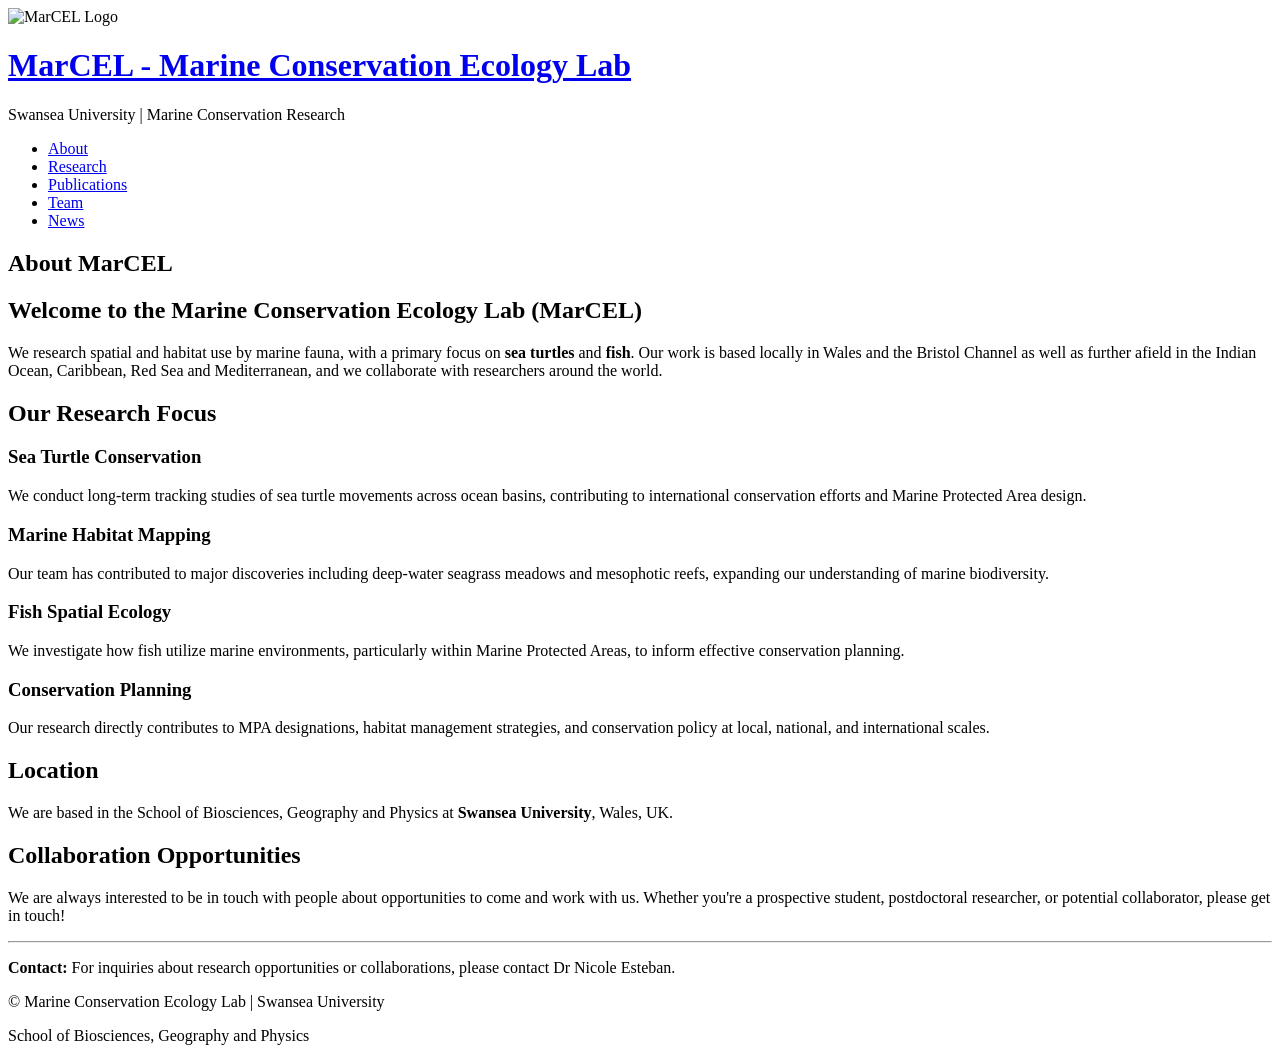
==== index.html @ 93e7beb9 "Update documentation" ====
<!DOCTYPE html>
<html lang="en">
<head>
    <meta charset="utf-8" />
    <meta name="viewport" content="width=device-width, initial-scale=1.0">
    <title>About MarCEL - MarCEL - Marine Conservation Ecology Lab</title>
    <link rel="stylesheet" href="https://YOUR-GITHUB-USERNAME.github.io/marcel-website/theme/css/style.css" />
</head>

<body>
    <header>
        <div class="container">
            <div class="header-content">
                <div class="logo-section">
                    <img src="https://YOUR-GITHUB-USERNAME.github.io/marcel-website/images/marcel-logo.png" alt="MarCEL Logo" class="logo">
                    <div class="site-title">
                        <h1><a href="https://YOUR-GITHUB-USERNAME.github.io/marcel-website/">MarCEL - Marine Conservation Ecology Lab</a></h1>
                        <p class="tagline">Swansea University | Marine Conservation Research</p>
                    </div>
                </div>
                <nav>
                    <ul>
                        <li><a href="https://YOUR-GITHUB-USERNAME.github.io/marcel-website/index.html">About</a></li>
                        <li><a href="https://YOUR-GITHUB-USERNAME.github.io/marcel-website/research.html">Research</a></li>
                        <li><a href="https://YOUR-GITHUB-USERNAME.github.io/marcel-website/publications.html">Publications</a></li>
                        <li><a href="https://YOUR-GITHUB-USERNAME.github.io/marcel-website/team.html">Team</a></li>
                        <li><a href="https://YOUR-GITHUB-USERNAME.github.io/marcel-website/news.html">News</a></li>
                    </ul>
                </nav>
            </div>
        </div>
    </header>

    <main class="container">
<article class="page">
    <h1>About MarCEL</h1>
    <div class="content">
        <h1>Welcome to the Marine Conservation Ecology Lab (MarCEL)</h1>
<p>We research spatial and habitat use by marine fauna, with a primary focus on <strong>sea turtles</strong> and <strong>fish</strong>. Our work is based locally in Wales and the Bristol Channel as well as further afield in the Indian Ocean, Caribbean, Red Sea and Mediterranean, and we collaborate with researchers around the world.</p>
<h2>Our Research Focus</h2>
<h3>Sea Turtle Conservation</h3>
<p>We conduct long-term tracking studies of sea turtle movements across ocean basins, contributing to international conservation efforts and Marine Protected Area design.</p>
<h3>Marine Habitat Mapping</h3>
<p>Our team has contributed to major discoveries including deep-water seagrass meadows and mesophotic reefs, expanding our understanding of marine biodiversity.</p>
<h3>Fish Spatial Ecology</h3>
<p>We investigate how fish utilize marine environments, particularly within Marine Protected Areas, to inform effective conservation planning.</p>
<h3>Conservation Planning</h3>
<p>Our research directly contributes to MPA designations, habitat management strategies, and conservation policy at local, national, and international scales.</p>
<h2>Location</h2>
<p>We are based in the School of Biosciences, Geography and Physics at <strong>Swansea University</strong>, Wales, UK.</p>
<h2>Collaboration Opportunities</h2>
<p>We are always interested to be in touch with people about opportunities to come and work with us. Whether you're a prospective student, postdoctoral researcher, or potential collaborator, please get in touch!</p>
<hr>
<p><strong>Contact:</strong> For inquiries about research opportunities or collaborations, please contact Dr Nicole Esteban.</p>
    </div>
</article>
    </main>

    <footer>
        <div class="container">
            <p>&copy; Marine Conservation Ecology Lab | Swansea University</p>
            <p>School of Biosciences, Geography and Physics</p>
        </div>
    </footer>
</body>
</html>
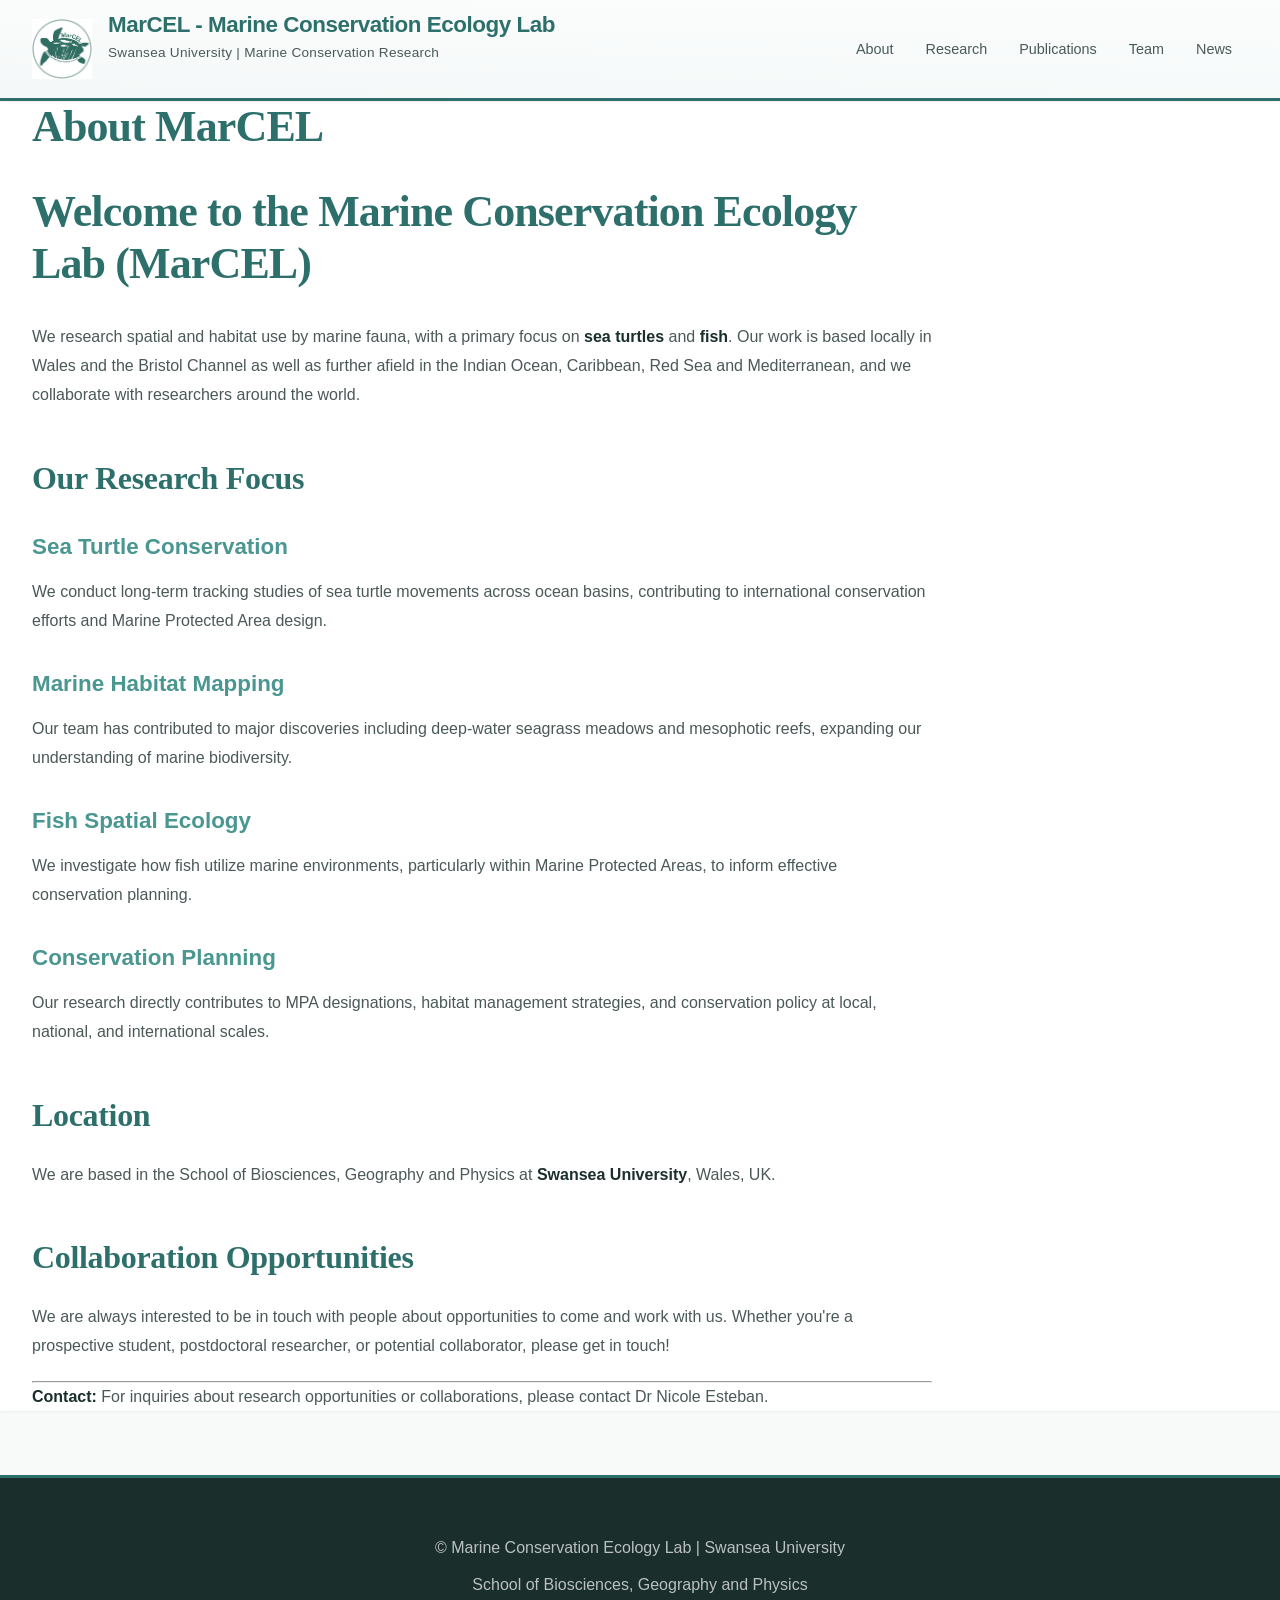
==== commit 6d3aed35: "Update documentation" ====
--- a/index.html
+++ b/index.html
@@ -4,7 +4,7 @@
     <meta charset="utf-8" />
     <meta name="viewport" content="width=device-width, initial-scale=1.0">
     <title>About MarCEL - MarCEL - Marine Conservation Ecology Lab</title>
-    <link rel="stylesheet" href="https://YOUR-GITHUB-USERNAME.github.io/marcel-website/theme/css/style.css" />
+    <link rel="stylesheet" href="https://marcelfRedb.github.io/marcel-website/theme/css/style.css" />
 </head>
 
 <body>
@@ -12,19 +12,19 @@
         <div class="container">
             <div class="header-content">
                 <div class="logo-section">
-                    <img src="https://YOUR-GITHUB-USERNAME.github.io/marcel-website/images/marcel-logo.png" alt="MarCEL Logo" class="logo">
+                    <img src="https://marcelfRedb.github.io/marcel-website/images/marcel-logo.png" alt="MarCEL Logo" class="logo">
                     <div class="site-title">
-                        <h1><a href="https://YOUR-GITHUB-USERNAME.github.io/marcel-website/">MarCEL - Marine Conservation Ecology Lab</a></h1>
+                        <h1><a href="https://marcelfRedb.github.io/marcel-website/">MarCEL - Marine Conservation Ecology Lab</a></h1>
                         <p class="tagline">Swansea University | Marine Conservation Research</p>
                     </div>
                 </div>
                 <nav>
                     <ul>
-                        <li><a href="https://YOUR-GITHUB-USERNAME.github.io/marcel-website/index.html">About</a></li>
-                        <li><a href="https://YOUR-GITHUB-USERNAME.github.io/marcel-website/research.html">Research</a></li>
-                        <li><a href="https://YOUR-GITHUB-USERNAME.github.io/marcel-website/publications.html">Publications</a></li>
-                        <li><a href="https://YOUR-GITHUB-USERNAME.github.io/marcel-website/team.html">Team</a></li>
-                        <li><a href="https://YOUR-GITHUB-USERNAME.github.io/marcel-website/news.html">News</a></li>
+                        <li><a href="https://marcelfRedb.github.io/marcel-website/index.html">About</a></li>
+                        <li><a href="https://marcelfRedb.github.io/marcel-website/research.html">Research</a></li>
+                        <li><a href="https://marcelfRedb.github.io/marcel-website/publications.html">Publications</a></li>
+                        <li><a href="https://marcelfRedb.github.io/marcel-website/team.html">Team</a></li>
+                        <li><a href="https://marcelfRedb.github.io/marcel-website/news.html">News</a></li>
                     </ul>
                 </nav>
             </div>
